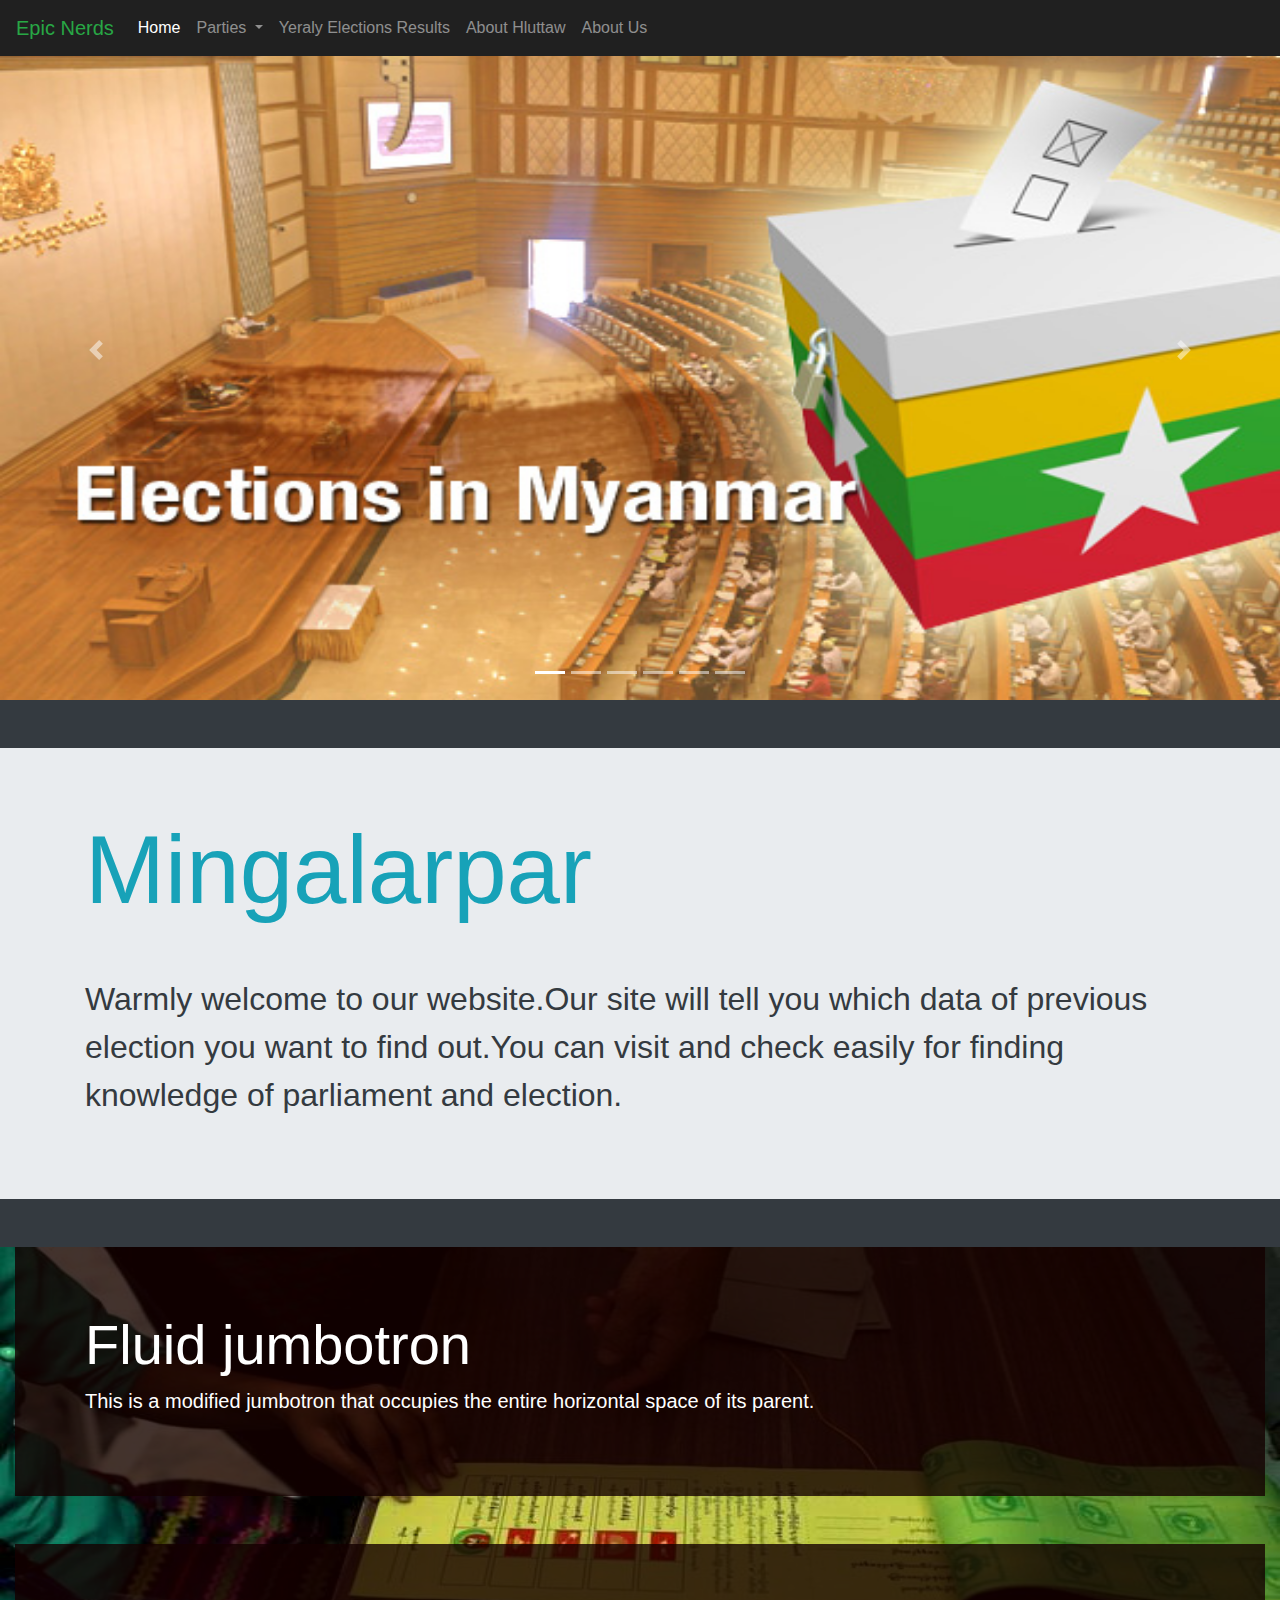
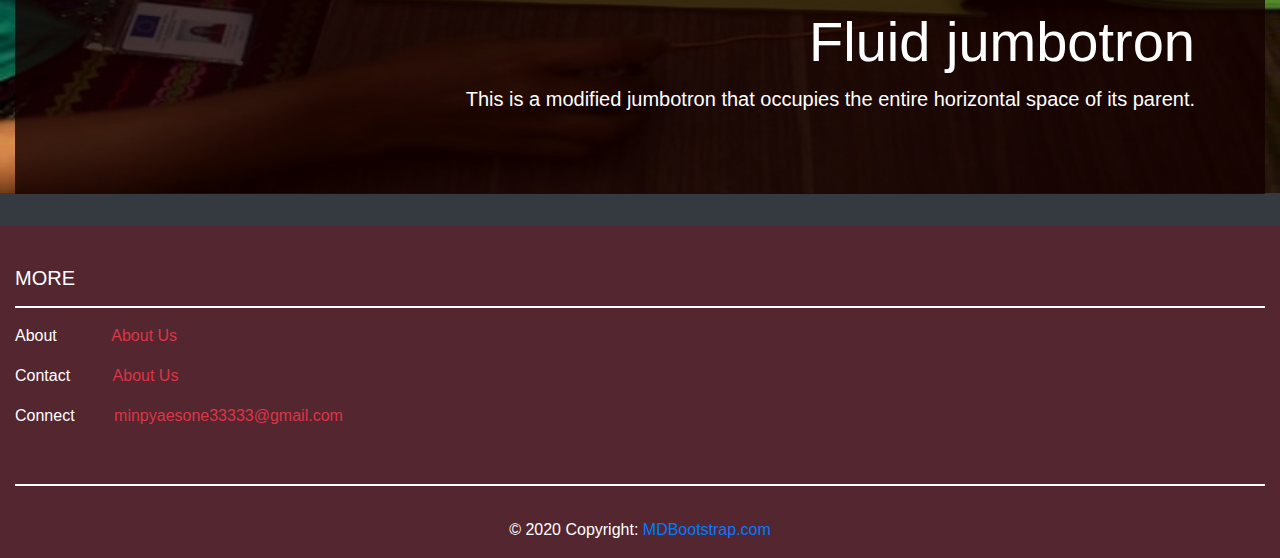
==== index.html @ 58c77737 "first commit" ====
<!DOCTYPE html>
<html>
<head>
<meta charset="utf-8">
<meta name="viewport" content="width=device-width,initial-scale-1,shrink-to-fit-no">
 
  <link rel="icon" type="image/x-icon" href="images/cubelogo.jpg">
 <link rel="stylesheet" type="text/css" href="library/fontawesome/fontawesome-all.css">
 <link rel="stylesheet" type="text/css" href="library/bootstrap/bootstrap.min.css">
 <link rel="stylesheet" type="text/css" href="css/style.css">
   <title>Elections</title>
    
</head>
<body class="bg-dark">
 <nav class="navbar navbar-expand-md navbar-dark fixed-top"style="background:#202020; transition:500ms ease;"id="nav">
  <a class="navbar-brand text-success" href="#">Epic Nerds</a>
  <button class="navbar-toggler" type="button" data-toggle="collapse" data-target="#navbarSupportedContent" aria-controls="navbarSupportedContent" aria-expanded="false" aria-label="Toggle navigation">
    <span class="navbar-toggler-icon"></span>
  </button>

  <div class="collapse navbar-collapse" id="navbarSupportedContent">
    <ul class="navbar-nav mr-auto">
      <li class="nav-item active">
        <a class="nav-link" href="#">Home<span class="sr-only">(current)</span></a>
      </li>
       <li class="nav-item dropdown">
        <a class="nav-link dropdown-toggle" href="#" id="navbarDropdown" role="button" data-toggle="dropdown" aria-haspopup="true" aria-expanded="false">
          Parties
        </a>
        <div class="dropdown-menu" aria-labelledby="navbarDropdown">
          <a class="dropdown-item" href="Constituency.html">Constituency</a>
          <div class="dropdown-divider"></div>
          <a class="dropdown-item" href="Party.html">Party</a>
          <div class="dropdown-divider"></div>
          <a class="dropdown-item" href="Map.html">Map</a>
        </div>
      </li>
      <li class="nav-item">
        <a class="nav-link" href="yearly_elactions_results.html">Yeraly Elections Results</a>
      </li>
     
      <li class="nav-item">
        <a class="nav-link " href="About_Hluttaw.html">About Hluttaw</a>
      </li>
      <li class="nav-item">
        <a class="nav-link " href="About_us.html">About Us</a>
      </li>
    </ul>
    
  </div>
</nav>
     
    

  <div class="containerr">
      <div id="carouselExampleControls" class="carousel slide carousel-fade" data-ride="carousel">
          
          <ul class="carousel-indicators">
            <li data-target="#carouselExampleControl" data-slide-to="0" class="active"></li>
            <li data-target="#carouselExampleControl" data-slide-to="1" ></li>
            <li data-target="#carouselExampleControl" data-slide-to="2" ></li>
            <li data-target="#carouselExampleControl" data-slide-to="3" ></li>
            <li data-target="#carouselExampleControl" data-slide-to="4" ></li>
            <li data-target="#carouselExampleControl" data-slide-to="5" ></li>
            
          </ul>

        
        
         <div class="carousel-inner">
              <div class="carousel-item active" data-interval="3000" style="margin-top: 50px">
                <img src="IMAGE/E_image_7.jpg" class="d-block mx-auto" alt="..." height="650" width="1530">
               
              </div>
              <div class="carousel-item " data-interval="3000" style="margin-top: 50px">
                <img src="IMAGE/E_image_2.jpg" class="d-block mx-auto" alt="..." height="650" width="1530">
               
              </div>
              <div class="carousel-item " data-interval="3000" style="margin-top: 50px">
                <img src="IMAGE/E_image_8.jpg" class="d-block mx-auto" alt="..." height="650" width="1530">
               
              </div>
              <div class="carousel-item " data-interval="3000" style="margin-top: 50px">
                <img src="IMAGE/E_image_9.jpg" class="d-block mx-auto" alt="..." height="650" width="1530">
               
              </div>
              <div class="carousel-item " data-interval="3000" style="margin-top: 50px">
                <img src="IMAGE/E_image_6.jpg" class="d-block mx-auto" alt="..." height="650" width="1530">
               
              </div>
             
             
              </div>
            
             <a class="carousel-control-prev" href="#carouselExampleControls" data-slide="prev">
                <span class="carousel-control-prev-icon" </span>
               
              </a>
              <a class="carousel-control-next" href="#carouselExampleControls"  data-slide="next">
                <span class="carousel-control-next-icon" ></span>
               
              </a>
              
      </div>
  </div>  

    <div class="jumbotron jumbotron-fluid mt-5">
  <div class="container">
    <h1 class="display-1 text-info" style="font-family: ">Mingalarpar</h1>
    <p class="lead mt-5 text-dark " style="font-size:2em;">Warmly welcome to our website.Our site will tell you which data of previous election you want to find out.You can visit and check easily for finding knowledge of parliament and election.</p>
  </div>
</div>

  <div class="container-fluid  "style="background:url(IMAGE/E_image_8.jpg);background-repeat:no-repeat;background-size: 100% 100%;" >
      <div class="jumbotron jumbotron-fluid mt-5"style="background: rgba(20, 0, 0, 0.8);">
        <div class="container">
          <h1 class="display-4 text-white">Fluid jumbotron</h1>
          <p class="lead text-white">This is a modified jumbotron that occupies the entire horizontal space of its parent.</p>
        </div>
      </div>

      <div class="jumbotron jumbotron-fluid mt-5"style="background: rgba(20, 0, 0, 0.8);">
        <div class="container">
          <h1 class="display-4 text-white text-right">Fluid jumbotron</h1>
          <p class="lead text-white text-right">This is a modified jumbotron that occupies the entire horizontal space of its parent.</p>
        </div>
      </div>
 
  </div>

  <!-- Footer -->
<footer class="page-footer font-small white" style="background-color: #542630;">

  <!-- Footer Links -->
  <div class="container-fluid text-center text-md-left">

    <!-- Grid row -->
    <div class="row">

      <!-- Grid column -->
      <div class="col-md-12 mt-md-12 mt-3">

        <!-- Content -->
        <h5 class="text-uppercase mt-4 text-white">More</h5>
                <hr style="height:2px;border-width:0;color:gray;background-color:white">

        <p class="text-white">About <a href="About_us.html" class="text-danger "style="padding-left: 50px">About Us</a></p>
        <p class="text-white">Contact <a href="About_us.html" class="text-danger "style="padding-left: 38px;">About Us</a></p>
        <p class="text-white">Connect <a href="minpyaesone33333@gmail.con" class="text-danger "style="padding-left: 35px;">minpyaesone33333@gmail.com</a></p><br>

       <hr style="height:2px;border-width:0;color:gray;background-color:white">



      </div>
     
      <!-- Grid column -->

    </div>
    <!-- Grid row -->

  </div>
  <!-- Footer Links -->

  <!-- Copyright -->
  <div class="footer-copyright text-center py-3 text-white">© 2020 Copyright:
    <a href="https://mdbootstrap.com/"> MDBootstrap.com</a>
  </div>
  <!-- Copyright -->

</footer>
<!-- Footer -->

    
    <script src="library/bootstrap/jquery-3.4.1.slim.min.js"></script>
    <script src="library/bootstrap/popper.min.js"></script>
    <script src="library/bootstrap/bootstrap.min.js"></script>
    <script src="js/script.js"></script>
    <script src="scroll.js"></script>
   
</body>
</html>
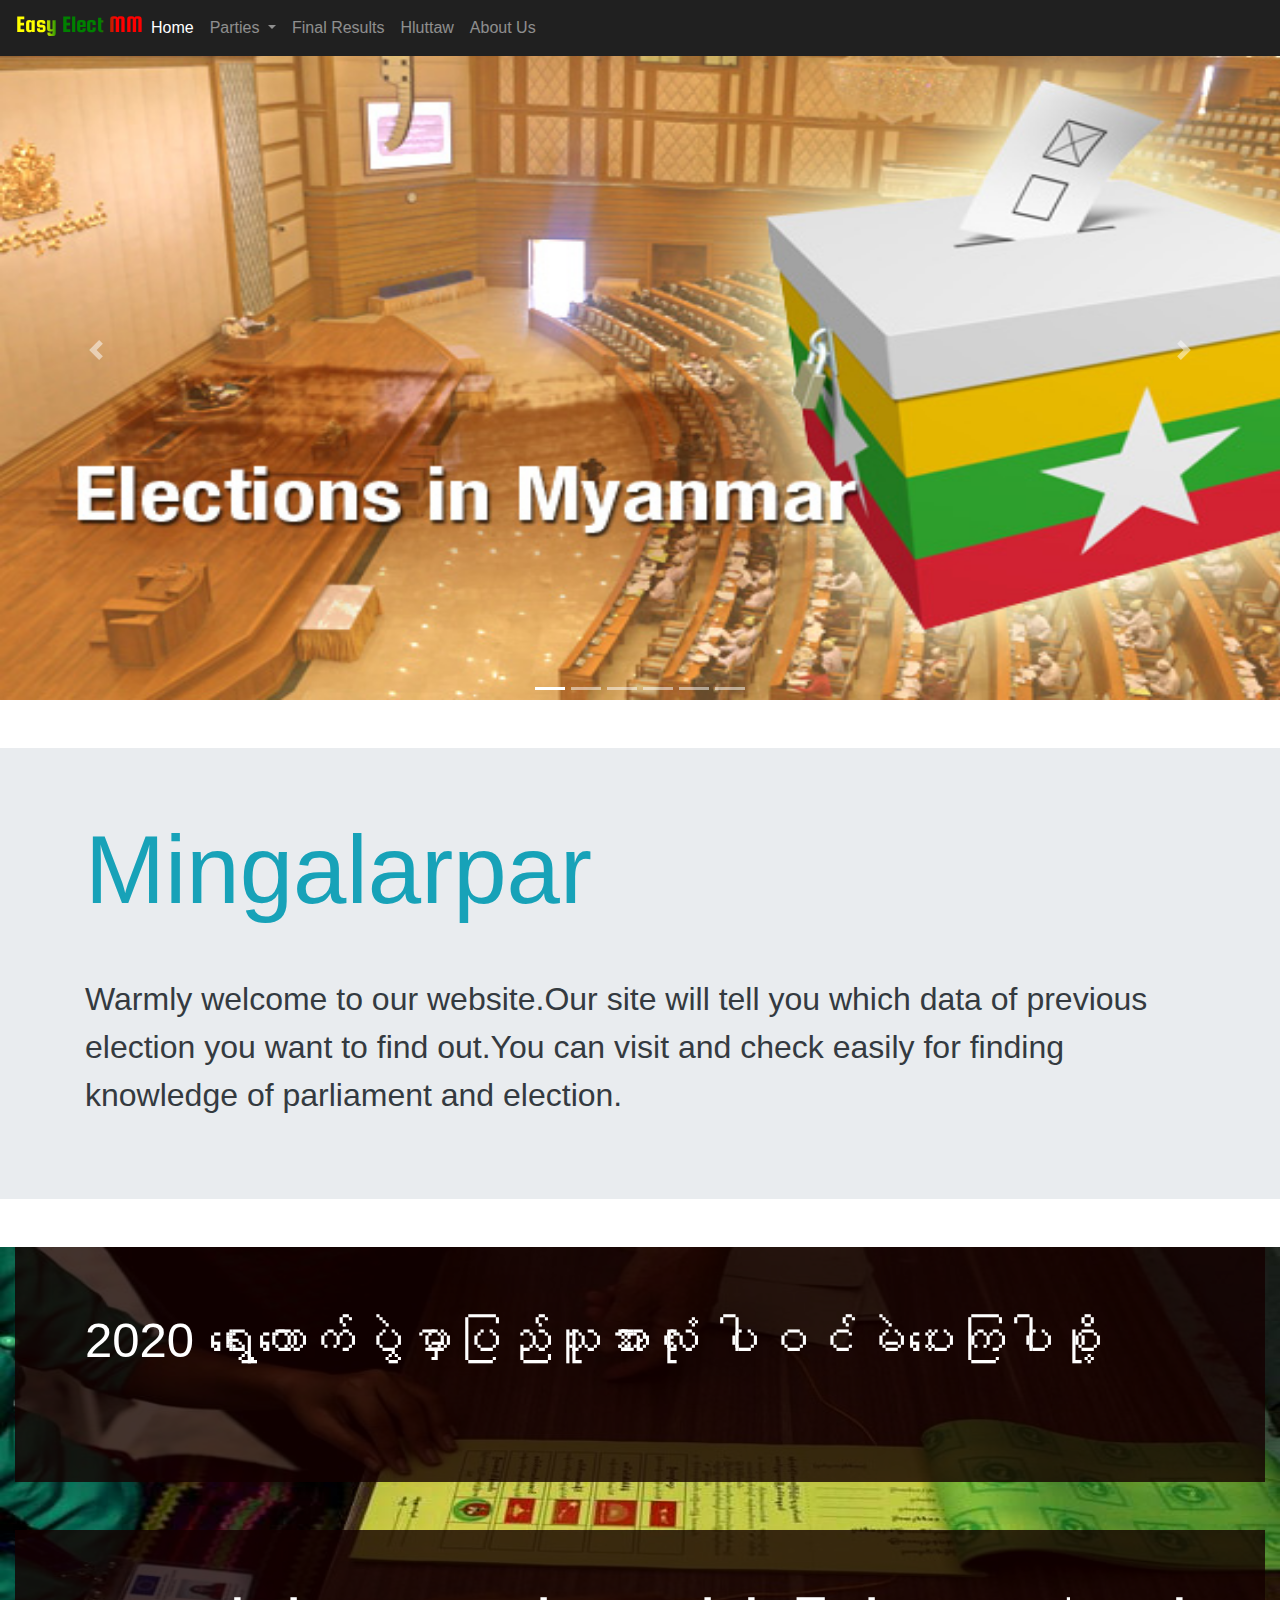
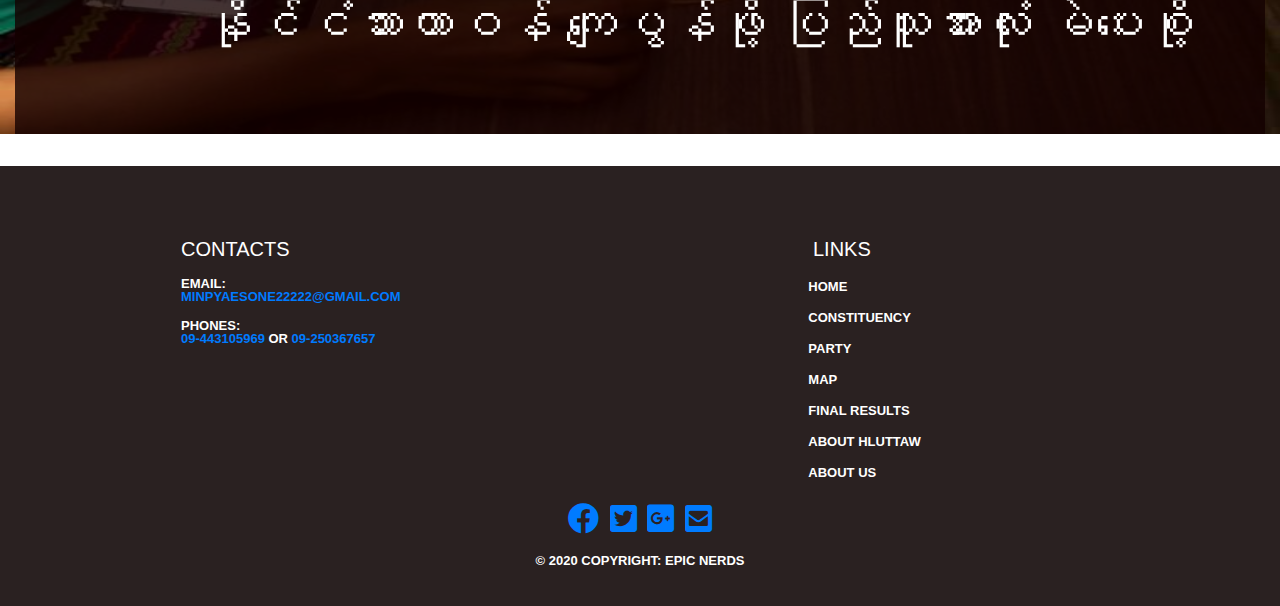
==== commit caf988d1: "edit done" ====
--- a/index.html
+++ b/index.html
@@ -4,16 +4,20 @@
 <meta charset="utf-8">
 <meta name="viewport" content="width=device-width,initial-scale-1,shrink-to-fit-no">
  
-  <link rel="icon" type="image/x-icon" href="images/cubelogo.jpg">
+  <link rel="icon" type="image/x-icon" href="IMAGE/icon_2.png">
  <link rel="stylesheet" type="text/css" href="library/fontawesome/fontawesome-all.css">
  <link rel="stylesheet" type="text/css" href="library/bootstrap/bootstrap.min.css">
  <link rel="stylesheet" type="text/css" href="css/style.css">
+
+
+
+<!-- // -->
    <title>Elections</title>
     
 </head>
-<body class="bg-dark">
+<body >
  <nav class="navbar navbar-expand-md navbar-dark fixed-top"style="background:#202020; transition:500ms ease;"id="nav">
-  <a class="navbar-brand text-success" href="#">Epic Nerds</a>
+   <h4 class=" logo-font ">Easy Elect MM</h4> 
   <button class="navbar-toggler" type="button" data-toggle="collapse" data-target="#navbarSupportedContent" aria-controls="navbarSupportedContent" aria-expanded="false" aria-label="Toggle navigation">
     <span class="navbar-toggler-icon"></span>
   </button>
@@ -36,11 +40,11 @@
         </div>
       </li>
       <li class="nav-item">
-        <a class="nav-link" href="yearly_elactions_results.html">Yeraly Elections Results</a>
+        <a class="nav-link" href="yearly_elactions_results.html">Final Results</a>
       </li>
      
       <li class="nav-item">
-        <a class="nav-link " href="About_Hluttaw.html">About Hluttaw</a>
+        <a class="nav-link " href="About_Hluttaw.html">Hluttaw</a>
       </li>
       <li class="nav-item">
         <a class="nav-link " href="About_us.html">About Us</a>
@@ -114,59 +118,78 @@
   <div class="container-fluid  "style="background:url(IMAGE/E_image_8.jpg);background-repeat:no-repeat;background-size: 100% 100%;" >
       <div class="jumbotron jumbotron-fluid mt-5"style="background: rgba(20, 0, 0, 0.8);">
         <div class="container">
-          <h1 class="display-4 text-white">Fluid jumbotron</h1>
-          <p class="lead text-white">This is a modified jumbotron that occupies the entire horizontal space of its parent.</p>
+          <h1 class="display-5 text-white"style="font-size: 49px;">2020 ရွေးကောက်ပွဲမှာပြည်သူအားလုံး ပါဝင်မဲပေးကြပါစို့</h1>
+          <p class="lead text-white mt-5" style="font-size: 30px;"></p>
         </div>
       </div>
 
       <div class="jumbotron jumbotron-fluid mt-5"style="background: rgba(20, 0, 0, 0.8);">
         <div class="container">
-          <h1 class="display-4 text-white text-right">Fluid jumbotron</h1>
-          <p class="lead text-white text-right">This is a modified jumbotron that occupies the entire horizontal space of its parent.</p>
+          <h1 class="display-4 text-white text-right"style="font-size: 50px;" >နိုင်ငံသားတာဝန် ကျေပွန်ဖို့ ပြည်သူအားလုံး မဲပေးစို့
+          </h1>
+          <p class="lead text-white text-right"></p>
         </div>
       </div>
  
   </div>
 
   <!-- Footer -->
-<footer class="page-footer font-small white" style="background-color: #542630;">
+<footer class="page-footer font-small white" style="background-color: #2A2121;">
 
   <!-- Footer Links -->
-  <div class="container-fluid text-center text-md-left">
+  <div class="container-fluid text-center text-md-left social-inner">
 
     <!-- Grid row -->
-    <div class="row">
-
-      <!-- Grid column -->
-      <div class="col-md-12 mt-md-12 mt-3">
+   
 
         <!-- Content -->
-        <h5 class="text-uppercase mt-4 text-white">More</h5>
-                <hr style="height:2px;border-width:0;color:gray;background-color:white">
-
-        <p class="text-white">About <a href="About_us.html" class="text-danger "style="padding-left: 50px">About Us</a></p>
-        <p class="text-white">Contact <a href="About_us.html" class="text-danger "style="padding-left: 38px;">About Us</a></p>
-        <p class="text-white">Connect <a href="minpyaesone33333@gmail.con" class="text-danger "style="padding-left: 35px;">minpyaesone33333@gmail.com</a></p><br>
-
-       <hr style="height:2px;border-width:0;color:gray;background-color:white">
-
-
-
-      </div>
-     
-      <!-- Grid column -->
-
-    </div>
-    <!-- Grid row -->
-
-  </div>
-  <!-- Footer Links -->
-
-  <!-- Copyright -->
-  <div class="footer-copyright text-center py-3 text-white">© 2020 Copyright:
-    <a href="https://mdbootstrap.com/"> MDBootstrap.com</a>
-  </div>
-  <!-- Copyright -->
+        <div class="row row-30 justify-content-center">
+           
+            <div class="col-md-6 mt-5 text-white">
+              <h5>Contacts</h5>
+              <dl class="contact-list">
+              </dl>
+              <dl class="contact-list">
+                <dt>email:</dt>
+                <dd><a href="mailto:#">minpyaesone22222@gmail.com</a></dd>
+              </dl>
+              <dl class="contact-list">
+                <dt>phones:</dt>
+                <dd><a href="tel:#">09-443105969 </a><span>or</span> <a href="tel:#">09-250367657</a>
+                </dd>
+              </dl>
+            </div>
+            <div class="col-md-6 mt-5 col-xl-3 text-white">
+              <h5>Links</h5>
+              <ul class="nav-list">
+                <li><a href="#" class="text-white">Home</a></li>
+
+                <li><a href="Constituency.html"class="text-white">Constituency</a></li>
+                <li><a href="Party.html"class="text-white">Party</a></li>
+                <li><a href="Map.html"class="text-white">Map</a></li>
+
+                <li><a href="yearly_elactions_results.html"class="text-white">Final Results</a></li>
+                <li><a href="About_Hluttaw.html"class="text-white">About Hluttaw</a></li>
+                <li><a href="About_us.html"class="text-white">About us</a></li>
+              </ul>
+            </div>
+          </div>
+        
+
+                <div class="container">
+
+                    
+                        <div class="text-center center-block">
+                            <br />
+                                <a href="https://www.facebook.com/htet.naylin.338"><i id="social-fb" class="fab fa-facebook fa-3x social"></i></a>
+                              <a href="#"><i id="social-tw" class="fab fa-twitter-square fa-3x social"></i></a>
+                              <a href="#"><i id="social-gp" class="fab fa-google-plus-square fa-3x social"></i></a>
+                              <a href="mailto:linious056@gmail.com"><i id="social-em" class="fa fa-envelope-square fa-3x social"></i></a>
+                               <div class="footer-copyright text-center py-3 text-white">© 2020 Copyright: Epic Nerds
+                </div>
+            </div>
+        </div>
+  </div>
 
 </footer>
 <!-- Footer -->
--- a/css/style.css
+++ b/css/style.css
@@ -0,0 +1,102 @@
+@import url('https://fonts.googleapis.com/css2?family=Squada+One&display=swap');
+
+
+
+
+.social:hover {
+     -webkit-transform: scale(1.1);
+     -moz-transform: scale(1.1);
+     -o-transform: scale(1.1);
+ }
+ .social {
+     -webkit-transform: scale(0.8);
+     /* Browser Variations: */
+     
+     -moz-transform: scale(0.8);
+     -o-transform: scale(0.8);
+     -webkit-transition-duration: 0.5s;
+     -moz-transition-duration: 0.5s;
+     -o-transition-duration: 0.5s;
+ }
+
+/*
+    Multicoloured Hover Variations
+*/
+ 
+ #social-fb:hover {
+     color: #3B5998;
+ }
+ #social-tw:hover {
+     color: #4099FF;
+ }
+ #social-gp:hover {
+     color: #d34836;
+ }
+ #social-em:hover {
+     color: #f39c12;
+ }
+
+
+
+ .context-dark, .bg-gray-dark, .bg-primary {
+    color: rgba(255, 255, 255, 0.8);
+}
+
+.footer-classic a, .footer-classic a:focus, .footer-classic a:active {
+    color: #ffffff;
+}
+.nav-list li {
+    padding-top: 5px;
+    padding-bottom: 5px;
+}
+
+.nav-list li a:hover:before {
+    margin-left: 0;
+    opacity: 1;
+    visibility: visible;
+}
+
+ul, ol {
+    list-style: none;
+    padding: 0;
+    margin: 0;
+}
+
+.social-inner {
+    display: flex;
+    flex-direction: column;
+    
+    width: 100%;
+    padding: 23px;
+    font: 900 13px/1 "Lato", -apple-system, BlinkMacSystemFont, "Segoe UI", Roboto, "Helvetica Neue", Arial, sans-serif;
+    text-transform: uppercase;
+    color: rgba(255, 255, 255, 0.5);
+}
+.social-container .col {
+    border: 1px solid rgba(255, 255, 255, 0.1);
+}
+.nav-list li a:before {
+    content: "\f14f";
+    font: 400 21px/1 "Material Design Icons";
+    color: #4d6de6;
+    display: inline-block;
+    vertical-align: baseline;
+    margin-left: -28px;
+    margin-right: 7px;
+    opacity: 0;
+    visibility: hidden;
+    transition: .22s ease;
+}
+
+.logo-font{
+
+     font-family: 'Squada One', cursive;
+    background-color: #f3ec78;
+    background-image: linear-gradient(to right,yellow,yellow,yellow,green,green,green,green,red,red,red);
+    background-size: 100%;
+    -webkit-background-clip: text;
+    -moz-background-clip: text;
+    -webkit-text-fill-color: transparent; 
+    -moz-text-fill-color: transparent;
+
+}